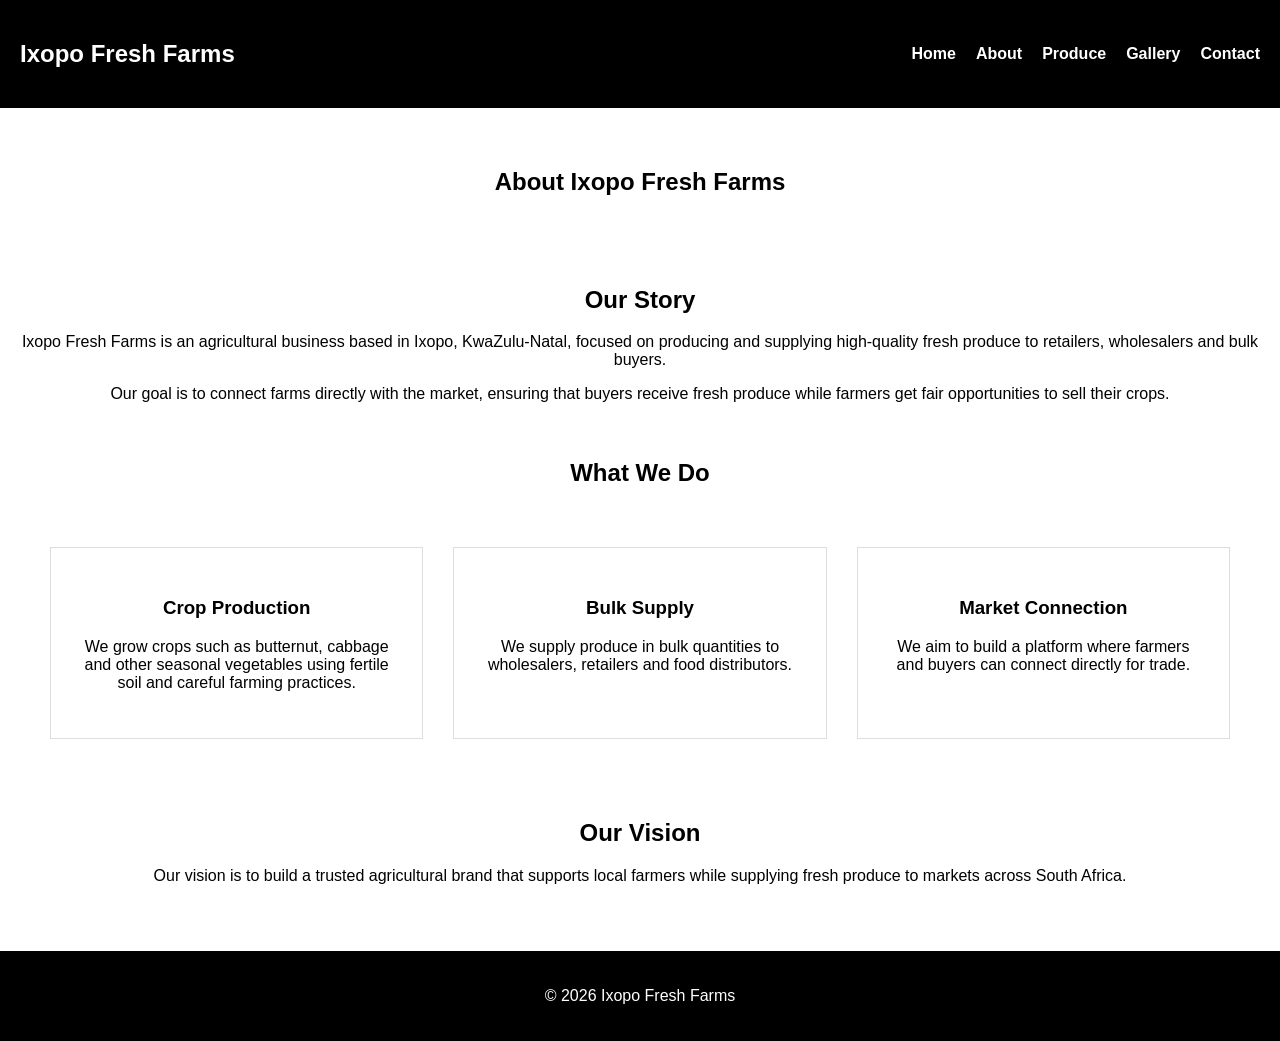
==== about.html @ 314da97c "Add files via upload" ====
<!DOCTYPE html>
<html lang="en">
<head>
<meta charset="UTF-8">
<meta name="viewport" content="width=device-width, initial-scale=1.0">
<title>About Us - Ixopo Fresh Farms</title>
<link rel="stylesheet" href="style.css">
</head>

<body>

<header>

<div class="logo">
<h2>Ixopo Fresh Farms</h2>
</div>

<nav>
<ul>
<li><a href="index.html">Home</a></li>
<li><a href="about.html">About</a></li>
<li><a href="produce.html">Produce</a></li>
<li><a href="gallery.html">Gallery</a></li>
<li><a href="contact.html">Contact</a></li>
</ul>
</nav>

</header>


<section class="page-title">
<h1>About Ixopo Fresh Farms</h1>
</section>


<section class="about2">

<h2>Our Story</h2>

<p>
Ixopo Fresh Farms is an agricultural business based in Ixopo, KwaZulu-Natal, focused on 
producing and supplying high-quality fresh produce to retailers, wholesalers and bulk buyers.
</p>

<p>
Our goal is to connect farms directly with the market, ensuring that buyers receive fresh
produce while farmers get fair opportunities to sell their crops.
</p>

</section>


<section class="about2">

<h2>What We Do</h2>

<div class="product-grid">

<div class="card">
<h3>Crop Production</h3>
<p>
We grow crops such as butternut, cabbage and other seasonal vegetables using fertile soil and
careful farming practices.
</p>
</div>

<div class="card">
<h3>Bulk Supply</h3>
<p>
We supply produce in bulk quantities to wholesalers, retailers and food distributors.
</p>
</div>

<div class="card">
<h3>Market Connection</h3>
<p>
We aim to build a platform where farmers and buyers can connect directly for trade.
</p>
</div>

</div>

</section>


<section class="about2">

<h2>Our Vision</h2>

<p>
Our vision is to build a trusted agricultural brand that supports local farmers while
supplying fresh produce to markets across South Africa.
</p>

</section>


<footer>
<p>© 2026 Ixopo Fresh Farms</p>
</footer>

<script src="script.js"></script>

</body>
</html>
---- style.css ----
body{

font-family: Arial, sans-serif;
margin:0;
background:white;

}

header{

display:flex;
justify-content:space-between;
align-items:center;
padding:20px;
background:black;
color:white;

}

nav ul{

display:flex;
list-style:none;

}

nav li{

margin-left:20px;

}

nav a{

color:white;
text-decoration:none;
font-weight:bold;

}

.hero{

height:800px;
background:linear-gradient(rgba(0,0,0,0.6), rgba(0,0,0,0.6)), url('images/landing.jpg');
background-size:cover;
display:flex;
flex-direction:column;
justify-content:center;
align-items:center;
color:white;
text-align:center;

}

.btn{

background:green;
padding:12px 25px;
color:white;
text-decoration:none;
margin-top:20px;

}

.about{

padding:100px;
text-align:center;

}

.about2{

padding:10px;
text-align:center;

}

.products{

padding:60px;
background:#f5f5f5;

}

.products h2{
    text-align: center
}

.product-grid{

display:grid;
grid-template-columns:repeat(auto-fit,minmax(250px,1fr));
gap:30px;
padding:40px;

}

.card{

background:white;
padding:30px;
border:1px solid #ddd;
text-align:center;

}

.card button{

background:green;
color:white;
border:none;
padding:10px 20px;
margin-top:10px;
cursor:pointer;

}

.page-title{

text-align:center;
padding:40px;

}

.contact-form{

display:flex;
justify-content:center;
padding:40px;

}

form{

width:400px;
display:flex;
flex-direction:column;

}

input,textarea{

margin-bottom:15px;
padding:10px;
border:1px solid #ccc;

}

button{

background:green;
color:white;
padding:12px;
border:none;
cursor:pointer;

}

footer{

background:black;
color:white;
text-align:center;
padding:20px;
margin-top:40px;

}

.gallery{

padding:60px;

}

.gallery-grid{

display:grid;
grid-template-columns:repeat(auto-fit, minmax(250px,1fr));
gap:20px;

}

.gallery-grid img{

width:100%;
height:250px;
object-fit:cover;
border-radius:6px;

}

.contact-team{

padding:60px;
text-align:center;

}

.team-grid{

display:grid;
grid-template-columns:repeat(auto-fit,minmax(250px,1fr));
gap:30px;
margin-top:40px;

}

.team-card{

background:white;
border:1px solid #ddd;
padding:30px;
text-align:center;
border-radius:6px;

}

.team-card img{

width:120px;
height:120px;
object-fit:cover;
border-radius:50%;
margin-bottom:15px;

}

.team-card h3{

margin-bottom:10px;
color:green;

}

.team-card p{

margin:5px 0;

}
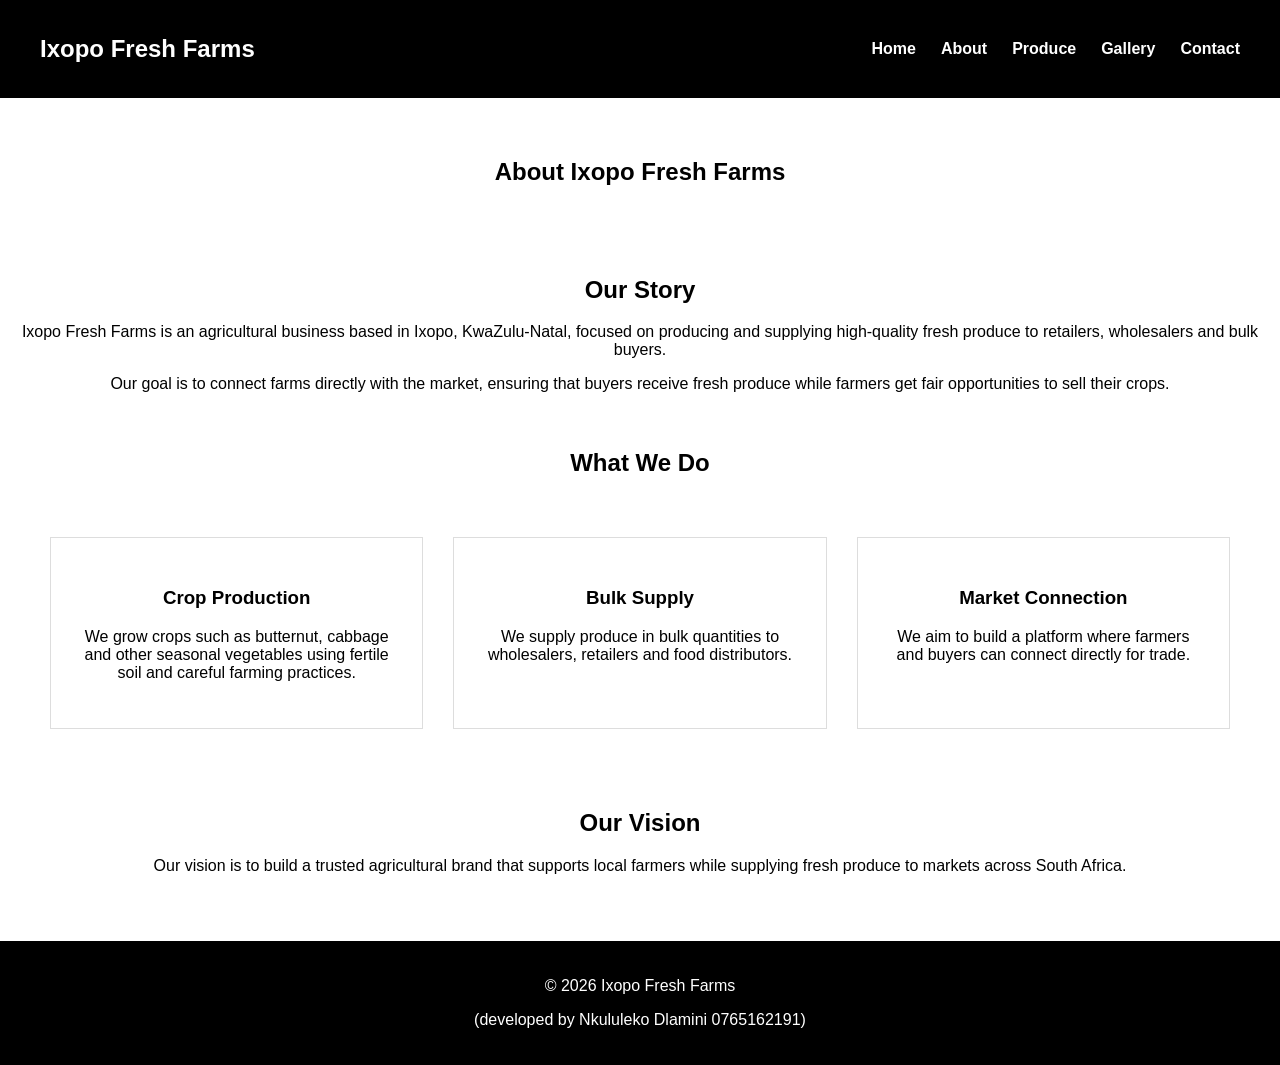
==== commit e74ac8c9: "Add files via upload" ====
--- a/about.html
+++ b/about.html
@@ -16,13 +16,23 @@
 </div>
 
 <nav>
-<ul>
+
+<div class="hamburger" onclick="toggleMenu()">
+<span></span>
+<span></span>
+<span></span>
+</div>
+
+<ul id="nav-links">
+
 <li><a href="index.html">Home</a></li>
 <li><a href="about.html">About</a></li>
 <li><a href="produce.html">Produce</a></li>
 <li><a href="gallery.html">Gallery</a></li>
 <li><a href="contact.html">Contact</a></li>
+
 </ul>
+
 </nav>
 
 </header>
@@ -97,6 +107,7 @@
 
 <footer>
 <p>© 2026 Ixopo Fresh Farms</p>
+<p> (developed by Nkululeko Dlamini 0765162191)</p>
 </footer>
 
 <script src="script.js"></script>
--- a/style.css
+++ b/style.css
@@ -1,3 +1,7 @@
+html {
+scroll-behavior: smooth;
+}
+
 body{
 
 font-family: Arial, sans-serif;
@@ -6,7 +10,7 @@
 
 }
 
-header{
+/* header{
 
 display:flex;
 justify-content:space-between;
@@ -15,26 +19,61 @@
 background:black;
 color:white;
 
+} */
+
+ header{
+
+position:sticky;
+top:0;
+z-index:1000;
+
+display:flex;
+justify-content:space-between;
+align-items:center;
+
+padding:15px 40px;
+
+background:black;
+color:white;
+
+}
+
+nav{
+display:flex;
+align-items:center;
 }
 
 nav ul{
-
 display:flex;
 list-style:none;
-
-}
-
-nav li{
-
-margin-left:20px;
-
+gap:25px;
 }
 
 nav a{
-
 color:white;
 text-decoration:none;
 font-weight:bold;
+}
+
+nav a:hover{
+color:#4CAF50;
+}
+
+
+.hamburger{
+
+display:none;
+flex-direction:column;
+cursor:pointer;
+
+}
+
+.hamburger span{
+
+width:25px;
+height:3px;
+background:white;
+margin:4px;
 
 }
 
@@ -181,14 +220,21 @@
 
 }
 
-.gallery-grid img{
+/* .gallery-grid img{
 
 width:100%;
 height:250px;
 object-fit:cover;
 border-radius:6px;
 
-}
+} */
+
+.gallery-grid img{
+width:100%;
+height:auto;
+object-fit:cover;
+}
+
 
 .contact-team{
 
@@ -237,4 +283,183 @@
 
 margin:5px 0;
 
-}+}
+
+/* TABLET */
+
+@media (max-width: 1024px){
+
+nav ul{
+
+position:absolute;
+top:70px;
+right:0;
+
+background:black;
+
+flex-direction:column;
+
+width:200px;
+
+display:none;
+
+padding:20px;
+
+}
+
+nav ul li{
+
+margin-bottom:15px;
+
+}
+
+.hamburger{
+
+display:flex;
+
+}
+
+nav ul.active{
+
+display:flex;
+
+}
+
+.hero{
+height:350px;
+padding:20px;
+}
+
+.about{
+padding:40px;
+}
+
+.products{
+padding:40px;
+}
+
+.product-grid{
+grid-template-columns:repeat(2,1fr);
+}
+
+.gallery-grid{
+grid-template-columns:repeat(2,1fr);
+}
+
+.team-grid{
+grid-template-columns:repeat(2,1fr);
+}
+
+}
+
+/* MOBILE */
+
+@media (max-width: 768px){
+
+
+header{
+
+position:sticky;
+top:0;
+z-index:1000;
+
+display:flex;
+justify-content:space-between;
+align-items:center;
+
+padding:15px 40px;
+
+background:black;
+color:white;
+
+}
+
+/* nav ul{
+flex-direction:column;
+margin-top:10px;
+} */
+nav ul{
+
+position:absolute;
+top:70px;
+right:0;
+
+background:black;
+
+flex-direction:column;
+
+width:200px;
+
+display:none;
+
+padding:20px;
+
+}
+
+nav ul li{
+
+margin-bottom:15px;
+
+}
+
+.hamburger{
+
+display:flex;
+
+}
+
+nav ul.active{
+
+display:flex;
+
+}
+
+.hero{
+height:600px;
+padding:20px;
+}
+
+/* .hero{
+
+height:800px;
+background:linear-gradient(rgba(0,0,0,0.6), rgba(0,0,0,0.6)), url('images/landing.jpg');
+background-size:cover;
+display:flex;
+flex-direction:column;
+justify-content:center;
+align-items:center;
+color:white;
+text-align:center;
+
+} */
+
+.hero h1{
+font-size:28px;
+}
+
+.about{
+padding:30px 20px;
+}
+
+.products{
+padding:30px 20px;
+}
+
+.product-grid{
+grid-template-columns:1fr;
+}
+
+.gallery-grid{
+grid-template-columns:1fr;
+}
+
+.team-grid{
+grid-template-columns:1fr;
+}
+
+.contact-form form{
+width:100%;
+}
+
+}
+
